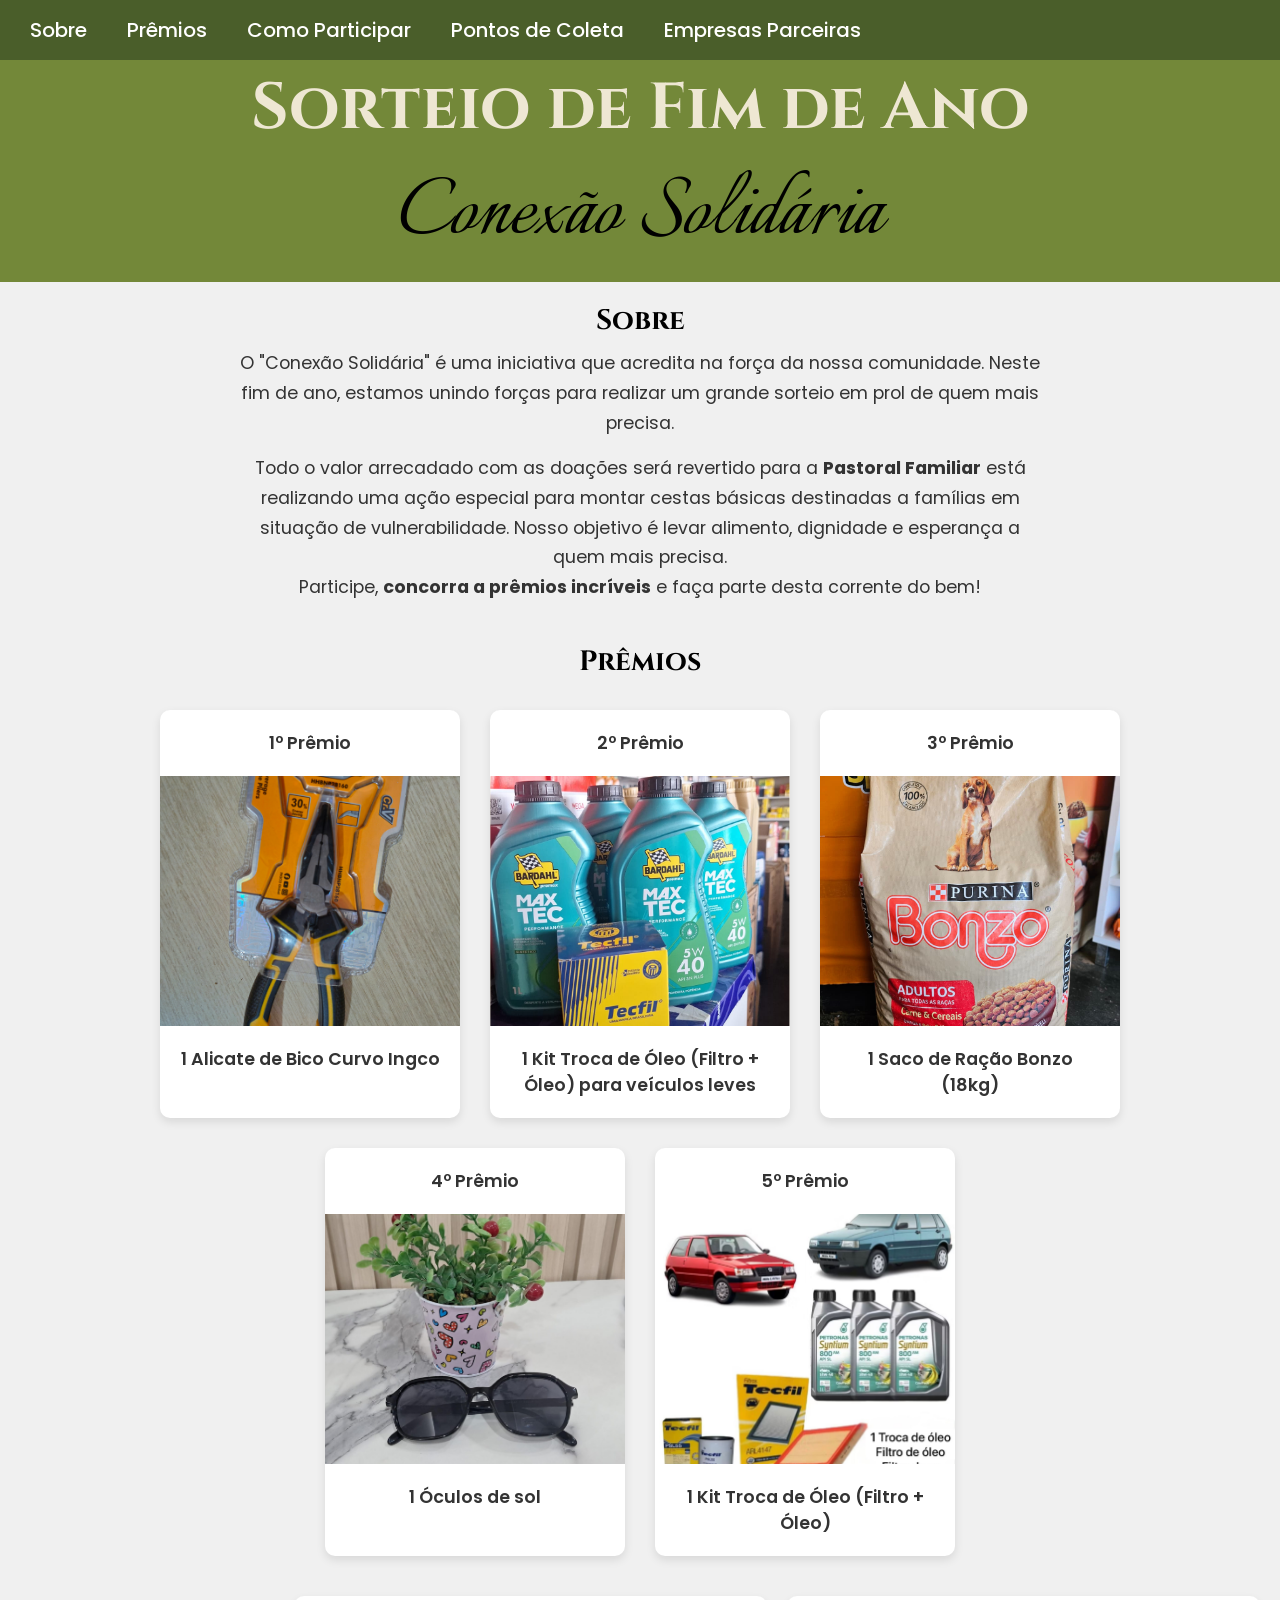
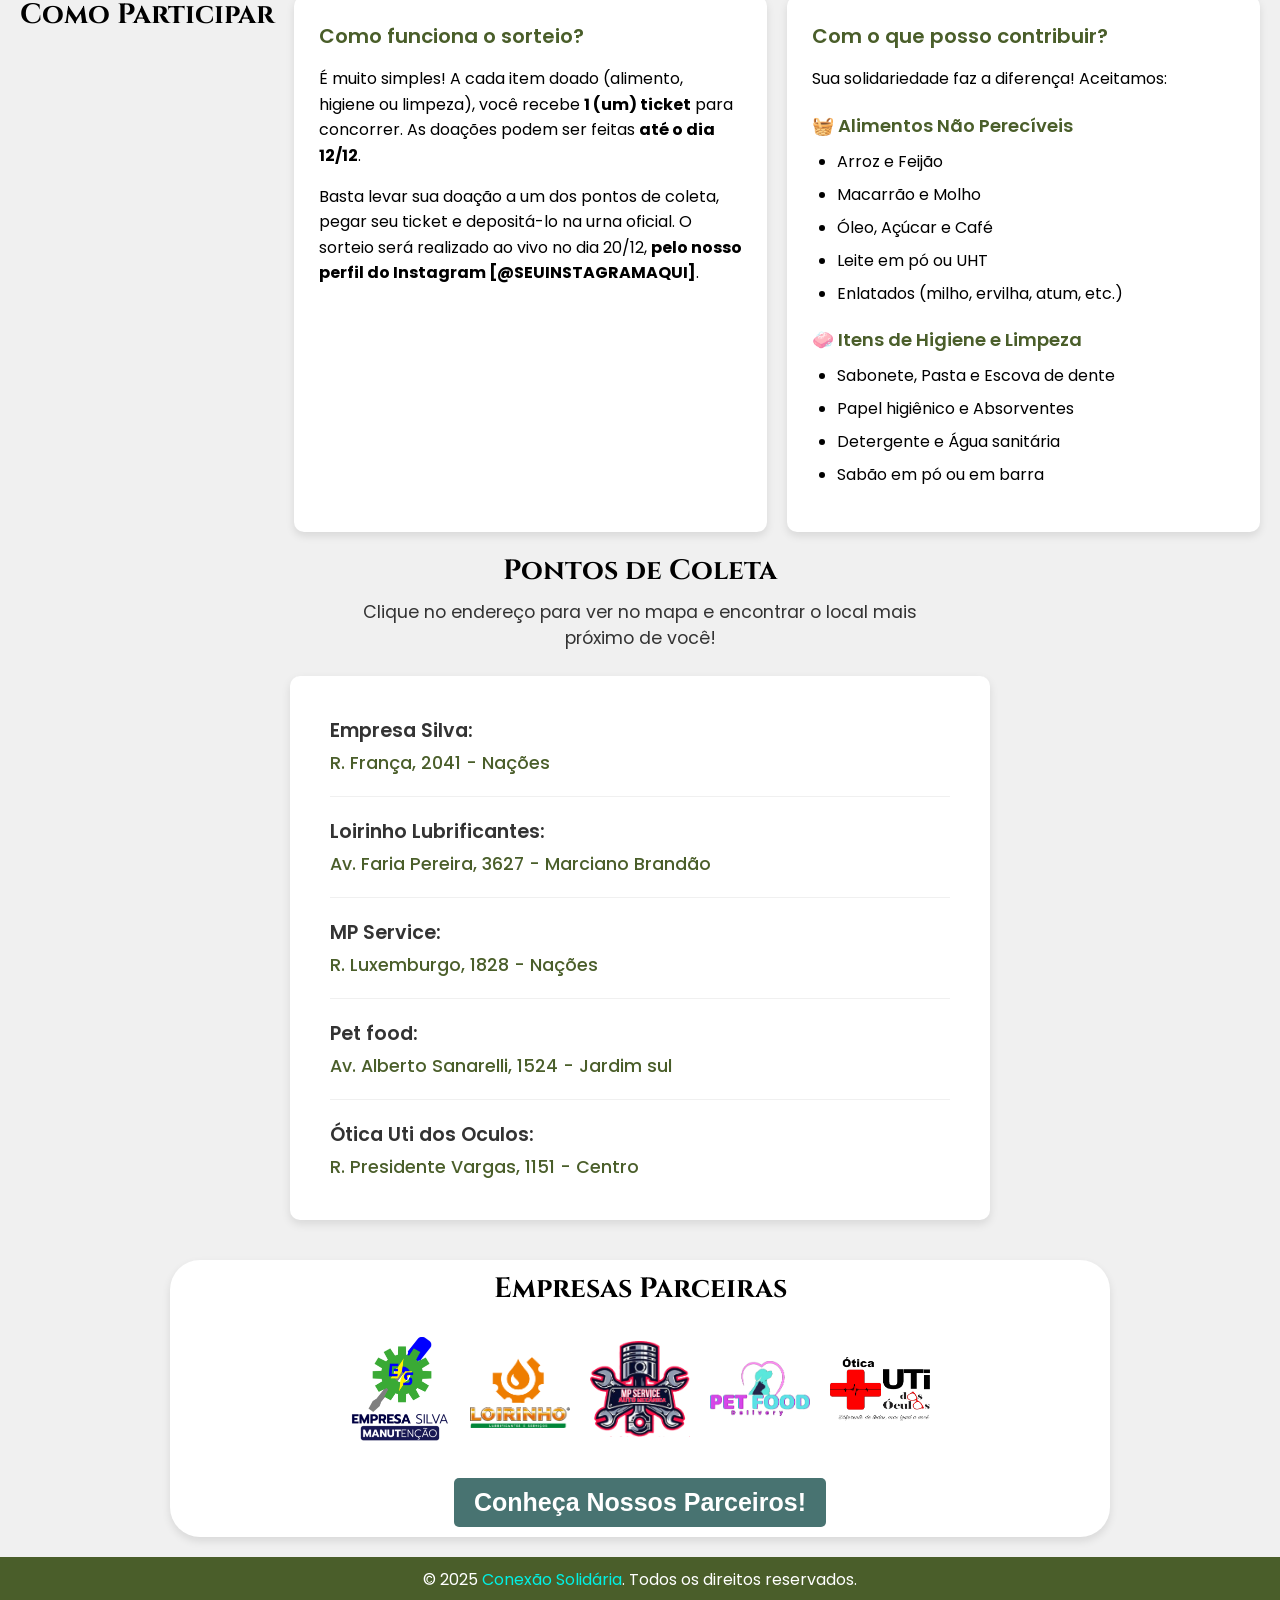
==== index.html @ 74a0b7f2 "Add files via upload" ====
<!DOCTYPE html>
<html lang="pt-br">

<head>
    <meta charset="UTF-8">
    <meta name="viewport" content="width=device-width, initial-scale=1.0">
    <meta name="author" content="Enio Antonio S. Junior">

    <meta name="description" content="Participe do Sorteio de Fim de Ano Conexão Solidária! Doe e concorra a prêmios.">

    <meta property="og:type" content="website">
    <meta property="og:url" content="https://conexao-solidaria-ptc.netlify.app/">
    <meta property="og:title" content="Sorteio de Fim de Ano - Conexão Solidária">
    <meta property="og:description"
        content="Participe da nossa ação solidária! Doe alimentos, concorra a prêmios incríveis e ajude quem mais precisa.">
    <meta property="og:image" content="https://conexao-solidaria-ptc.netlify.app/src/img/preview-social.png">

    <meta property="twitter:card" content="summary_large_image">
    <meta property="twitter:url" content="https://conexao-solidaria-ptc.netlify.app/">
    <meta property="twitter:title" content="Sorteio de Fim de Ano - Conexão Solidária">
    <meta property="twitter:description"
        content="Participe da nossa ação solidária! Doe alimentos, concorra a prêmios incríveis e ajude quem mais precisa.">
    <meta property="twitter:image" content="https://conexao-solidaria-ptc.netlify.app/src/img/preview-social.png">

    <link rel="icon" href="src/img/64x64.png" type="image/png">
    <link rel="stylesheet" href="src/css/reset.css">
    <link rel="stylesheet" href="src/css/style.css">
    <title>Conexão Solidária</title>
</head>

<body id="topo">
    <nav>
        <button class="hamburger" id="hamburger-button" aria-label="Menu">
            <span class="hamburger-line"></span>
            <span class="hamburger-line"></span>
            <span class="hamburger-line"></span>
        </button>

        <div class="nav-links" id="nav-links">
            <a href="#sobre">Sobre</a>
            <a href="#premios">Prêmios</a>
            <a href="#como-participar">Como Participar</a>
            <a href="#pontos-de-coleta">Pontos de Coleta</a>
            <a href="parceiros.html">Empresas Parceiras</a>
        </div>
    </nav>
    <header>
        <h1>Sorteio de Fim de Ano</h1>
        <h2>Conexão Solidária</h2>
    </header>

    <main>
        <section id="sobre">
            <h3>Sobre</h3>
            <p>
                O "Conexão Solidária" é uma iniciativa que acredita na força da nossa comunidade.
                Neste fim de ano, estamos unindo forças para realizar um grande sorteio em prol
                de quem mais precisa.
            </p>
            <p>
                Todo o valor arrecadado com as doações será revertido para
                a <strong>Pastoral Familiar</strong> está realizando uma ação especial para montar cestas básicas
                destinadas a famílias em situação de vulnerabilidade.
                Nosso objetivo é levar alimento, dignidade e esperança a quem mais precisa. <br>
                Participe, <b>concorra a prêmios incríveis</b> e faça parte desta corrente do bem!
            </p>
        </section>

        <section id="premios">
            <h3>Prêmios</h3>
            <div class="premios-container">
                <figure>
                    <figcaption>1º Prêmio</figcaption>
                    <img src="src/img/Alicate.jpg" alt="Alicate de bico meia cana">
                    <figcaption>1 Alicate de Bico Curvo Ingco <br> ㅤ</figcaption>
                </figure>
                <figure>
                    <figcaption>2º Prêmio</figcaption>
                    <img src="src/img/OleoEFiltro.png" alt="Óleo e filtro de óleo">
                    <figcaption>1 Kit Troca de Óleo (Filtro + Óleo) para veículos leves</figcaption>
                </figure>
                <figure>
                    <figcaption>3º Prêmio</figcaption>
                    <img src="src/img/SacoDeRacao.png" alt="Saco de ração 18kg para cães adultos">
                    <figcaption>1 Saco de Ração Bonzo (18kg)</figcaption>
                </figure>
                <figure>
                    <figcaption>4º Prêmio</figcaption>
                    <img src="src/img/Oculos.png" alt="Oculos de sol">
                    <figcaption>1 Óculos de sol <br> ㅤ</figcaption>
                </figure>
                <figure>
                    <figcaption>5º Prêmio</figcaption>
                    <img src="src/img/OleoEFIltroDeOleo.png" alt="Oculos de sol">
                    <figcaption>1 Kit Troca de Óleo (Filtro + Óleo)</figcaption>
                </figure>
            </div>
        </section>

        <section id="como-participar" aria-labelledby="titulo-como-participar">
            <h3 id="titulo-como-participar">Como Participar</h3>
            <article aria-labelledby="como-funciona-titulo">
                <h4 id="como-funciona-titulo">Como funciona o sorteio?</h4>
                <p>É muito simples! A cada item doado (alimento, higiene ou limpeza),
                    você recebe <strong>1 (um) ticket</strong> para concorrer. As doações podem ser feitas <strong>até o
                        dia 12/12</strong>.</p>
                <p>Basta levar sua doação a um dos pontos de coleta, pegar seu ticket
                    e depositá-lo na urna oficial. O sorteio será realizado ao vivo no dia 20/12,
                    <strong>pelo nosso perfil do Instagram [@SEUINSTAGRAMAQUI]</strong>.
                </p>
            </article>
            <article aria-labelledby="o-que-doar-titulo">
                <h4 id="o-que-doar-titulo">Com o que posso contribuir?</h4>
                <p>Sua solidariedade faz a diferença! Aceitamos:</p>
                <h5 id="alimentos-titulo">🧺 Alimentos Não Perecíveis</h5>
                <ul>
                    <li>Arroz e Feijão</li>
                    <li>Macarrão e Molho</li>
                    <li>Óleo, Açúcar e Café</li>
                    <li>Leite em pó ou UHT</li>
                    <li>Enlatados (milho, ervilha, atum, etc.)</li>
                </ul>
                <h5 id="higiene-titulo">🧼 Itens de Higiene e Limpeza</h5>
                <ul>
                    <li>Sabonete, Pasta e Escova de dente</li>
                    <li>Papel higiênico e Absorventes</li>
                    <li>Detergente e Água sanitária</li>
                    <li>Sabão em pó ou em barra</li>
                </ul>
            </article>
        </section>

        <section id="pontos-de-coleta">
            <h3>Pontos de Coleta</h3>
            <p class="coleta-subtitulo">Clique no endereço para ver no mapa e encontrar o local mais próximo de você!
            </p>
            <div class="coleta-container">
                <ul>
                    <li>
                        <strong>Empresa Silva:</strong>
                        <a href="https://www.google.com/maps/search/?api=1&query=R.+Fran%C3%A7a,+2041+-+Na%C3%A7%C3%B5es"
                            target="_blank" rel="noopener noreferrer">
                            R. França, 2041 - Nações
                        </a>
                    </li>
                    <li>
                        <strong>Loirinho Lubrificantes:</strong>
                        <a href="https://www.google.com/maps/search/?api=1&query=Av.+Faria+Pereira,+3627+-+Marciano+Brand%C3%A3o"
                            target="_blank" rel="noopener noreferrer">
                            Av. Faria Pereira, 3627 - Marciano Brandão
                        </a>
                    </li>
                    <li>
                        <strong>MP Service:</strong>
                        <a href="https://www.google.com/maps/search/?api=1&query=R.+Luxemburgo,+1828+-+Na%C3%A7%C3%B5es"
                            target="_blank" rel="noopener noreferrer">
                            R. Luxemburgo, 1828 - Nações
                        </a>
                    </li>
                    <li>
                        <strong>Pet food:</strong>
                        <a href="https://maps.app.goo.gl/vPN9GJgcoY459Lsw5" target="_blank" rel="noopener noreferrer">
                            Av. Alberto Sanarelli, 1524 - Jardim sul
                        </a>
                    </li>
                    <li>
                        <strong>Ótica Uti dos Oculos:</strong>
                        <a href="https://www.google.com/maps/search/?api=1&query=R.+Presidente+Vargas,+1151+-+Centro"
                            target="_blank" rel="noopener noreferrer">
                            R. Presidente Vargas, 1151 - Centro
                        </a>
                    </li>
                </ul>
            </div>
        </section>

        <section id="empresas-parceiras">
            <h3>Empresas Parceiras</h3>
            <div class="logo-container">
                <a href="https://www.instagram.com/empresasilvamanutencao?igsh=MXJiZjM1cW82eDZsZg=="
                    target="_blank"><img src="src/img/logos/EmpresaSilva@300x.png"
                        alt="Logo da Empresa Silva Manutenção"></a>
                <img src="src/img/logos/Loirinho@300x.png" alt="Logo da Loirinho Lubrificantes e Serviços">
                <a href="https://www.instagram.com/mp.automecanica_?igsh=YnUxN2Uwbm5pYXpt" target="_blank"><img
                        src="src/img/logos/MpService.png" alt="Logo da MP Service Auto Mecânica"></a>
                <a href="https://www.instagram.com/petf.ooddelivery?igsh=MTQxbnA5NXpmcWZzNg==" target="_blank"><img
                        src="src/img/logos/PetFoodDelivery.png" alt="Logo da Pet Food Delivery"></a>
                <a href="https://www.instagram.com/utidosoculos_ptc?utm_source=qr&igsh=a2kxdjM2YWQzOGx4"
                    target="_blank"><img src="src/img/logos/UtiDosOculos.png" alt="Logo da Ótica UTI dos Óculos"></a>
            </div>
            <button><a href="parceiros.html">Conheça Nossos Parceiros!</a></button>
        </section>
    </main>

    <footer>
        <p>© 2025 <a href="parceiros.html">Conexão Solidária</a>. Todos os direitos reservados.</p>
    </footer>

    <a href="#topo" id="btnVoltarAoTopo">↑</a>
    <script>
        const btnVoltarAoTopo = document.getElementById("btnVoltarAoTopo");
        window.addEventListener("scroll", function () {
            let scrollPos = window.scrollY || document.documentElement.scrollTop;
            if (scrollPos > 200) {
                btnVoltarAoTopo.classList.add("mostrar");
            } else {
                btnVoltarAoTopo.classList.remove("mostrar");
            }
        });
    </script>

    <script>
        const hamburgerButton = document.getElementById('hamburger-button');
        const navLinks = document.getElementById('nav-links');
        hamburgerButton.addEventListener('click', function () {
            navLinks.classList.toggle('active');
        });
    </script>
</body>

</html>
---- src/css/style.css ----
@import url('https://fonts.googleapis.com/css2?family=Cinzel:wght@400..900&family=Italianno&family=Poppins:ital,wght@0,100;0,200;0,300;0,400;0,500;0,600;0,700;0,800;0,900;1,100;1,200;1,300;1,400;1,500;1,600;1,700;1,800;1,900&display=swap');

/* Adiciona rolagem suave ao clicar nos links da NAV */
html {
    scroll-behavior: smooth;
}

body {
    background: #738839;
    font-family: "Poppins", sans-serif;
    /* Evita que o conteúdo "cole" nas laterais em telas muito grandes */
    max-width: 2000px;
    margin: 0 auto;
}

/* ======================================= */
/* Estilos do NOVO Menu de Navegação (NAV) */
/* ======================================= */
nav {
    background: #4A5E2A;
    padding: 15px 30px;
    /* Mais padding */
    display: flex;
    /* Essencial para alinhar */
    justify-content: space-between;
    /* Links para a direita (em desktop) */
    align-items: center;
    position: relative;
    /* Para o menu flutuar abaixo */
}

/* Container dos links */
.nav-links {
    display: flex;
    /* Links lado a lado no desktop */
    gap: 40px;
    /* Espaço entre os links */
}

.nav-links a {
    color: white;
    text-decoration: none;
    font-size: 20px;
    font-weight: 500;
    transition: color 0.2s;
}

.nav-links a:hover {
    color: #EEE7D3;
    /* Cor mais clara no hover */
    text-decoration: underline;
}

/* Botão Hamburger (ESCONDIDO no desktop) */
.hamburger {
    display: none;
    /* Escondido por padrão */
    background: none;
    border: none;
    cursor: pointer;
    padding: 5px;
    display: none;
    /* Escondido no desktop */
    flex-direction: column;
    gap: 5px;
    /* Espaço entre as linhas */
}

.hamburger-line {
    display: block;
    width: 25px;
    height: 3px;
    background-color: white;
    border-radius: 2px;
}

/* FIM DOS ESTILOS DA NAV */


header {
    background: #738839;
    /* Mesmo fundo do body */
    color: white;
    padding: 5px 0;
    /* Adiciona espaço interno (vertical) */
    text-align: center;
    font-size: 24px;
    font-weight: 600;
}

header h1 {
    margin: 0;
    font-family: "Cinzel", serif;
    font-weight: 700;
    font-size: 65px;
    color: #EEE7D3;
    /* Cor do texto do h1 */
}

header h2 {
    margin: 0;
    color: black;
    font-family: "Italianno", cursive;
    font-weight: 400;
    font-size: 100px;
}

main {
    background: #F0F0F0;
    padding: 20px;
    min-height: 400px;
}

main section h3 {
    font-family: "Cinzel", serif;
    font-weight: 700;
    font-size: 28px;
    margin-bottom: 10px;
    text-align: center;
    /* Centraliza todos os títulos de seção */
}


/* ======================================= */
/* Estilos da Seção "Sobre"                */
/* ======================================= */

section#sobre {
    /* Centraliza o texto e o título da seção */
    text-align: center;

    /* Limita a largura do texto para melhor leitura em telas grandes */
    max-width: 800px;

    /* Centraliza o bloco de texto na página */
    margin: 0 auto 40px auto;
    /* (topo, auto, inferior, auto) */
}

section#sobre p {
    font-size: 1.1rem;
    /* Tamanho de fonte um pouco maior para destaque */
    line-height: 1.7;
    /* Espaçamento entre linhas (melhora leitura) */
    color: #333;
    /* Cor de texto mais suave que o preto puro */
    margin-bottom: 15px;
    /* Espaço entre os parágrafos */
}

/* ======================================= */
/* Estilos da Seção "Prêmios"              */
/* ======================================= */

section#premios {
    /* Centraliza o título "Prêmios" */
    text-align: center;
    margin-bottom: 40px;
    /* Espaço abaixo da seção inteira */
}

/* O container que agrupa os cards de prêmios */
.premios-container {
    display: flex;
    /* ATIVA O FLEXBOX! */
    justify-content: center;
    /* Centraliza os cards na página */
    flex-wrap: wrap;
    /* Permite que os cards quebrem a linha em telas menores */
    gap: 30px;
    /* Espaço entre os cards */
    padding-top: 20px;
    /* Espaço entre o título "Prêmios" e os cards */
}

/* O "Card" de cada prêmio (a tag <figure>) */
.premios-container figure {
    background-color: #FFFFFF;
    /* Fundo branco para o card */
    border-radius: 10px;
    /* Cantos arredondados */
    box-shadow: 0 4px 10px rgba(0, 0, 0, 0.1);
    /* Sombra suave */
    max-width: 300px;
    /* Largura máxima de cada card */
    flex-basis: 300px;
    /* Largura base de cada card */
    flex-grow: 1;
    /* Permite que o card cresça se houver espaço */
    overflow: hidden;
    /* Garante que a imagem não "vaze" dos cantos arredondados */
    display: flex;
    /* Flexbox interno para alinhar a legenda */
    flex-direction: column;
    /* Organiza o card (imagem em cima, legenda embaixo) */
}

/* A imagem dentro do card de prêmio */
.premios-container figure img {
    width: 100%;
    /* Imagem ocupa 100% da largura do card */
    height: 250px;
    /* ALTURA FIXA - Isso é o segredo para cards uniformes! */
    object-fit: cover;
    /* Faz a imagem cobrir o espaço sem distorcer (ela pode ser cortada) */
}

/* A legenda da imagem (<figcaption>) */
.premios-container figure figcaption {
    padding: 20px;
    font-size: 1.1rem;
    font-weight: 600;
    /* Texto em negrito */
    color: #333;
    text-align: center;

    /* Garante que a legenda fique na parte de baixo */
    margin-top: auto;
}


/* ======================================= */
/* BÔNUS: Estilo para o H5 que criamos     */
/* ======================================= */

section#como-participar article h5 {
    font-family: "Poppins", sans-serif;
    font-weight: 600;
    font-size: 18px;
    /* Um pouco menor que o h4 */
    color: #4A5E2A;
    /* Cor verde escura do seu tema */
    margin-top: 20px;
    /* Espaço acima (para separar da lista anterior) */
    margin-bottom: 10px;
}

/* ======================================= */
/* Estilos da Seção "Como Participar"      */
/* ======================================= */

section#como-participar {
    display: flex;
    flex-wrap: wrap;
    justify-content: center;
    gap: 20px;
    text-align: center;
    margin-bottom: 20px;
}

/* Estilo de "Card" para os dois <article> */
section#como-participar article {
    background-color: #FFFFFF;
    border-radius: 10px;
    padding: 25px;
    box-shadow: 0 4px 8px rgba(0, 0, 0, 0.1);
    text-align: left;
    flex-basis: 400px;
    flex-grow: 1;
    max-width: 500px;
}

/* Títulos dentro dos cards (h4) */
section#como-participar article h4 {
    font-family: "Poppins", sans-serif;
    font-weight: 600;
    font-size: 20px;
    color: #4A5E2A;
    margin-bottom: 15px;
}

/* Parágrafos dentro dos cards */
section#como-participar article p {
    font-size: 16px;
    line-height: 1.6;
    margin-bottom: 15px;
}

/* Listas de doação (ul) */
section#como-participar article ul {
    list-style-type: disc;
    margin-left: 25px;
    margin-bottom: 20px;
}

section#como-participar article ul li {
    margin-bottom: 8px;
}

/* ======================================= */
/* Estilos da Seção "Pontos de Coleta"     */
/* ======================================= */

section#pontos-de-coleta {
    text-align: center;
    margin-bottom: 40px;
}

p.coleta-subtitulo {
    font-size: 1.1rem;
    color: #333;
    margin-bottom: 25px;
    max-width: 600px;
    margin-left: auto;
    margin-right: auto;
}

.coleta-container {
    background-color: #FFFFFF;
    border-radius: 10px;
    box-shadow: 0 4px 10px rgba(0, 0, 0, 0.1);
    max-width: 700px;
    margin: 0 auto;
    padding: 20px 40px;
    text-align: left;
}

.coleta-container ul {
    list-style: none;
}

.coleta-container li {
    font-size: 1.1rem;
    padding: 20px 0;
    border-bottom: 1px solid #f0f0f0;
}

.coleta-container li:last-child {
    border-bottom: none;
}

.coleta-container li strong {
    display: block;
    font-weight: 600;
    font-size: 1.2rem;
    color: #333;
    margin-bottom: 5px;
}

.coleta-container li a {
    color: #4A5E2A;
    text-decoration: none;
    font-weight: 500;
    transition: color 0.2s;
}

.coleta-container li a:hover {
    color: #365a5f;
    text-decoration: underline;
}

/* ======================================= */
/* Estilos da Seção "Empresas Parceiras"   */
/* ======================================= */

/* Sua alteração de fundo branco e sombra foi mantida! */
section#empresas-parceiras {
    background: #ffffff;
    border-radius: 30px;
    padding: 10px 10px 10px 10px;
    text-align: center;
    margin: 20px 150px 0px 150px;
    box-shadow: 0 4px 8px rgba(0, 0, 0, 0.1);
}

section#empresas-parceiras img {
    width: 100px;
    height: auto;
}

section#empresas-parceiras button {
    background-color: #487371;
    color: white;
    border: none;
    padding: 10px 20px;
    border-radius: 5px;
    cursor: pointer;
    font-size: 16px;
    margin-top: 10px;
    transition: background-color 0.2s;
    /* Adiciona transição suave */
}

section#empresas-parceiras button a {
    color: white;
    text-decoration: none;
    font-weight: 700;
    font-size: 25px;
}

section#empresas-parceiras button:hover {
    background-color: #365a5f;
}

.logo-container {
    display: flex;
    flex-wrap: wrap;
    justify-content: center;
    align-items: center;
    gap: 20px;
    padding: 20px 0;
}

/* ======================================= */
/* Estilos do Rodapé                       */
/* ======================================= */

footer {
    background: #4A5E2A;
    color: white;
    text-align: center;
    padding: 10px 0;
    font-size: 16px;
}

footer p {
    margin: 0;
}

footer a {
    color: #00f1e5;
    text-decoration: none;
}

/* ======================================= */
/* Estilos da Página "Parceiros"           */
/* ======================================= */

main.partner-page-main {
    max-width: 900px;
    margin: 0 auto;
    text-align: center;
}

p.partner-subtitulo {
    font-size: 1.1rem;
    color: #333;
    margin-bottom: 25px;
}

.back-link {
    display: inline-block;
    font-size: 1rem;
    color: #4A5E2A;
    font-weight: 600;
    text-decoration: none;
    margin-bottom: 30px;
    transition: all 0.2s;
}

.back-link:hover {
    text-decoration: underline;
    transform: translateX(-5px);
}

.partner-cards-container {
    display: flex;
    flex-direction: column;
    gap: 30px;
}

.partner-card {
    background-color: #FFFFFF;
    border-radius: 10px;
    box-shadow: 0 4px 10px rgba(0, 0, 0, 0.1);
    display: flex;
    flex-direction: column;
    overflow: hidden;
    text-align: left;
}

.partner-card img {
    width: 100%;
    max-width: 300px;
    height: auto;
    object-fit: contain;
    align-self: center;
    padding: 20px;
    background-color: #f9f9f9;
}

.partner-card-info {
    padding: 25px;
    display: flex;
    flex-direction: column;
    height: 100%;
}

.partner-card-info h4 {
    font-family: "Poppins", sans-serif;
    font-weight: 600;
    font-size: 1.5rem;
    color: #4A5E2A;
    margin-bottom: 10px;
}

.partner-card-info p {
    font-size: 1rem;
    line-height: 1.6;
    color: #333;
    flex-grow: 1;
    margin-bottom: 20px;
}

.partner-card-info ul {
    list-style-type: disc;
    margin-left: 25px;
    margin-bottom: 20px;
}

.partner-link {
    display: inline-block;
    background-color: #487371;
    color: white;
    padding: 10px 15px;
    border-radius: 5px;
    text-decoration: none;
    font-weight: 600;
    text-align: center;
    transition: background-color 0.2s;
    margin-top: auto;
    max-width: 200px;
}

.partner-link:hover {
    background-color: #365a5f;
    color: white;
}

/* ================================================ */
/* MEDIA QUERY PARA RESPONSIVIDADE (PÁGINA PARCEIROS) */
/* ================================================ */

@media (min-width: 768px) {
    .partner-card {
        flex-direction: row;
    }

    .partner-card img {
        width: 250px;
        max-width: 250px;
        height: auto;
        border-right: 1px solid #f0f0f0;
        padding: 25px;
    }

    .partner-card-info {
        padding: 30px;
    }
}


/* ================================================ */
/* MEDIA QUERY PARA RESPONSIVIDADE (SITE INTEIRO)   */
/* ================================================ */

@media (max-width: 768px) {

    /* ======================================= */
    /* RESPONSIVIDADE DO NOVO MENU HAMBURGER   */
    /* ======================================= */

    /* 1. O botão hamburger APARECE no mobile */
    .hamburger {
        display: flex;
        /* Mostra o botão */
        z-index: 1001;
        /* Garante que fique na frente */
    }

    /* Posição correta dos links do desktop (centralizado) */
    nav {
        justify-content: center;
    }

    /* 2. O container de links é ESCONDIDO no mobile */
    .nav-links {
        display: none;
        /* Escondido por padrão */

        /* Configuração do menu "flutuante" */
        position: absolute;
        top: 100%;
        /* Começa logo abaixo da nav */
        left: 0;
        right: 0;

        background-color: #4A5E2A;
        /* Mesma cor de fundo */
        width: 100%;
        padding: 20px;
        box-shadow: 0 4px 8px rgba(0, 0, 0, 0.2);
    }

    /* 3. A classe 'active' que o JS vai adicionar */
    .nav-links.active {
        display: block;
        /* MOSTRA o menu */
    }

    /* 4. Links dentro do menu mobile (empilhados) */
    .nav-links a {
        display: block;
        /* Links um abaixo do outro */
        padding: 15px;
        text-align: center;
        border-bottom: 1px solid rgba(255, 255, 255, 0.1);
    }

    .nav-links a:last-child {
        border-bottom: none;
    }

    /* FIM DO CSS DO MENU HAMBURGER */


    /* 2. Ajusta os Títulos do Cabeçalho */
    header h1 {
        font-size: 40px;
        /* Reduz de 65px */
    }

    header h2 {
        font-size: 60px;
        /* Reduz de 100px */
    }

    /* 3. Ajusta o Padding Principal e Fontes */
    main {
        padding: 15px;
        /* Reduz o padding lateral de 20px */
    }

    main section h3 {
        font-size: 24px;
        /* Reduz o título das seções */
    }

    /* 4. Remove a margem lateral da seção de parceiros */
    section#empresas-parceiras {
        /* Remove as margens laterais fixas de 150px */
        margin: 20px 15px 0px 15px;
        padding: 15px;
    }

    section#empresas-parceiras button a {
        font-size: 18px;
        /* Diminui o botão de parceiros */
    }

    /* 5. Ajusta o card da lista de coleta */
    .coleta-container {
        padding: 15px 20px;
        /* Menos padding lateral no card */
    }

    /* 6. Ajusta os cards de "Como Participar" */
    section#como-participar article {
        /* Remove a largura base para o card se ajustar */
        flex-basis: 100%;
        padding: 20px;
    }

    /* 7. Ajusta os cards de "Prêmios" */
    .premios-container figure {
        /* Remove a largura base para o card se ajustar */
        flex-basis: 100%;
        max-width: 100%;
    }

    /* 8. Ajusta o padding da página de parceiros no mobile */
    main.partner-page-main {
        padding: 15px;
    }
}

.voltar-ao-topo {
    margin-top: 10px;
    /* Adiciona um espaço acima do link */
}

.voltar-ao-topo a {
    color: #00f1e5;
    /* Mesma cor do outro link do rodapé */
    text-decoration: none;
    font-weight: 600;
}

.voltar-ao-topo a:hover {
    text-decoration: underline;
}

/* ======================================= */
/* Estilo do Botão "Voltar ao Topo"        */
/* ======================================= */

#btnVoltarAoTopo {
    display: flex;
    /* Para centralizar a seta */
    justify-content: center;
    align-items: center;

    position: fixed;
    /* Fica fixo na tela */
    bottom: 20px;
    /* 20px de distância do rodapé */
    right: 20px;
    /* 20px de distância da direita */

    width: 50px;
    /* Tamanho do círculo */
    height: 50px;
    background-color: #4A5E2A;
    /* Cor verde do seu tema */
    color: #FFFFFF;
    /* Cor da seta (branca) */

    border-radius: 50%;
    /* Deixa o botão redondo */
    text-decoration: none;
    /* Remove o sublinhado do link */
    font-size: 24px;
    /* Tamanho da seta */
    font-weight: bold;
    box-shadow: 0 2px 5px rgba(0, 0, 0, 0.3);
    /* Sombra suave */
    z-index: 1000;
    /* Garante que ele fique acima de tudo */

    /* --- A MÁGICA COMEÇA AQUI --- */

    /* 1. Oculto por padrão */
    opacity: 0;
    visibility: hidden;

    /* 2. Animação suave de "surgir" */
    transition: opacity 0.3s, visibility 0.3s;
}

/* 3. A classe que o JavaScript vai adicionar */
#btnVoltarAoTopo.mostrar {
    opacity: 1;
    visibility: visible;
}

/* ESTA É A CHAVE '}' EXTRA QUE VOCÊ PRECISA DELETAR NO SEU ARQUIVO ORIGINAL.
   NESTE CÓDIGO ELA FOI REMOVIDA.
*/
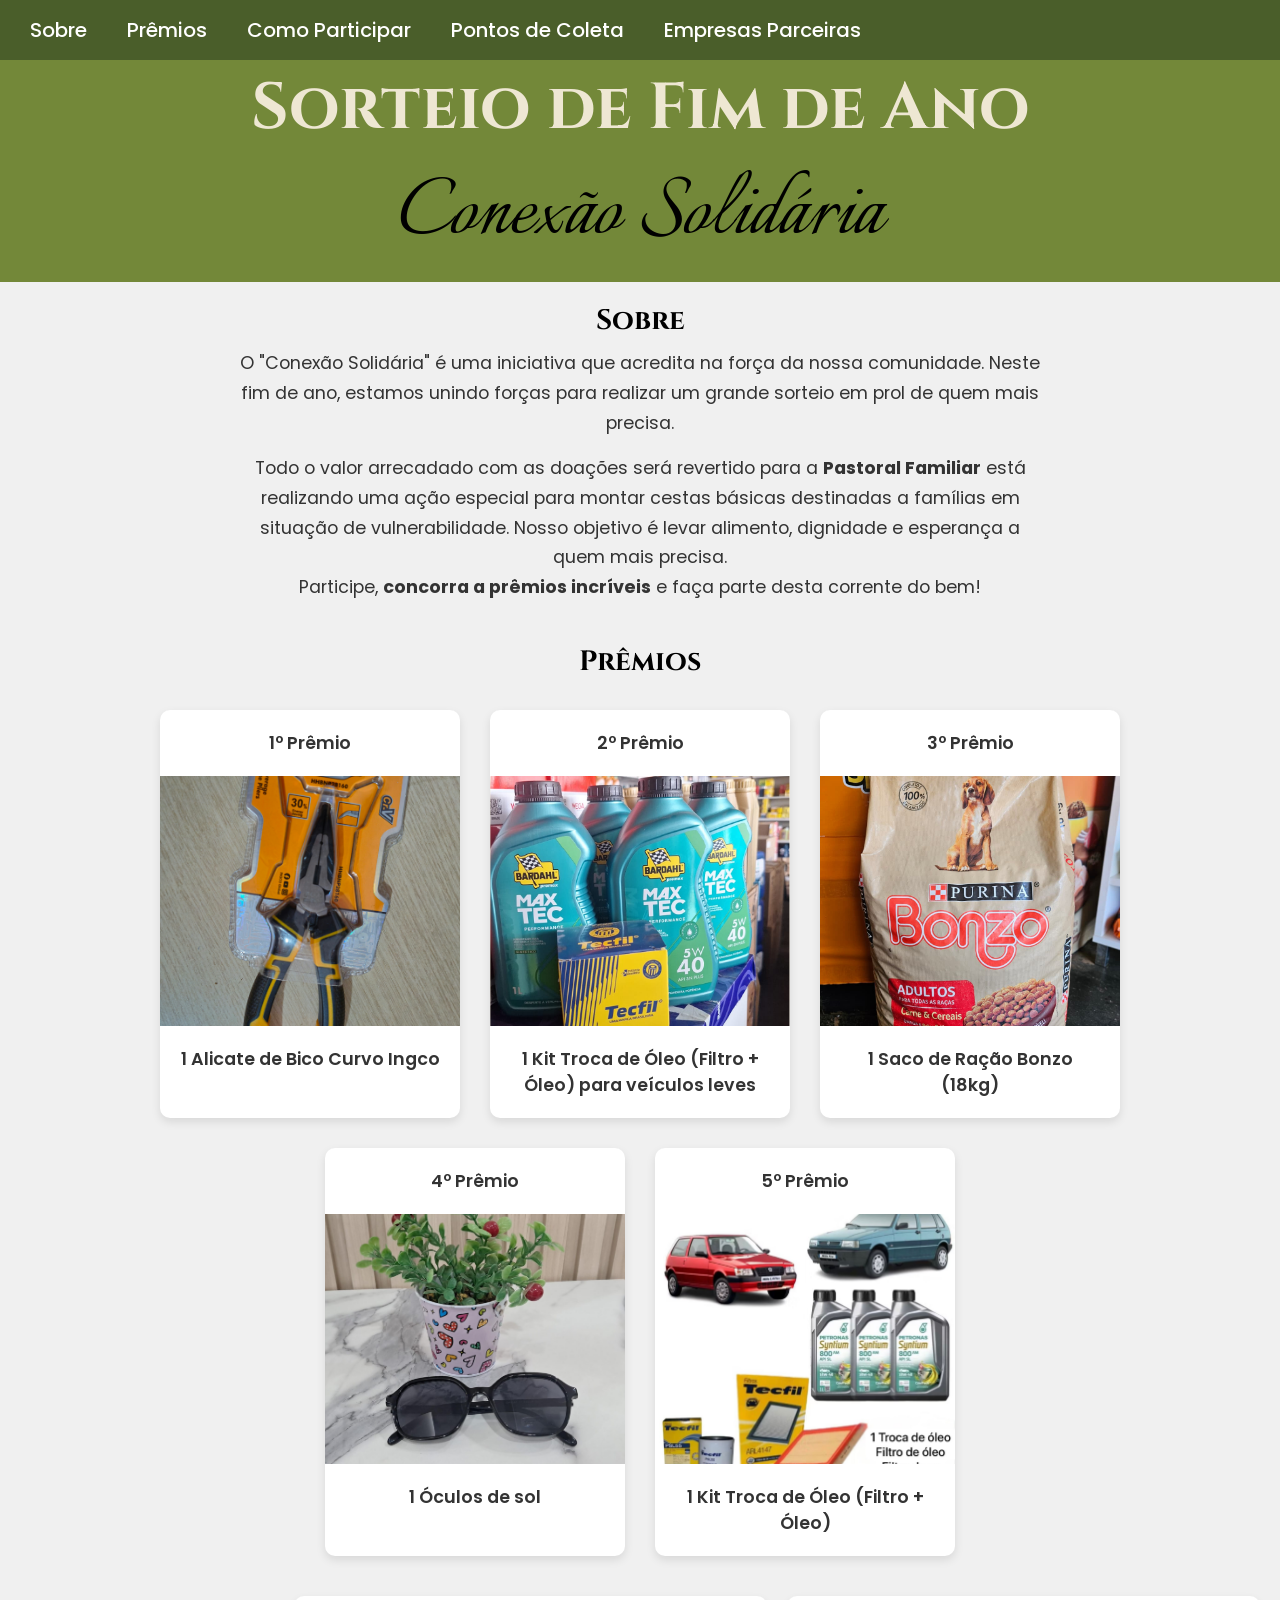
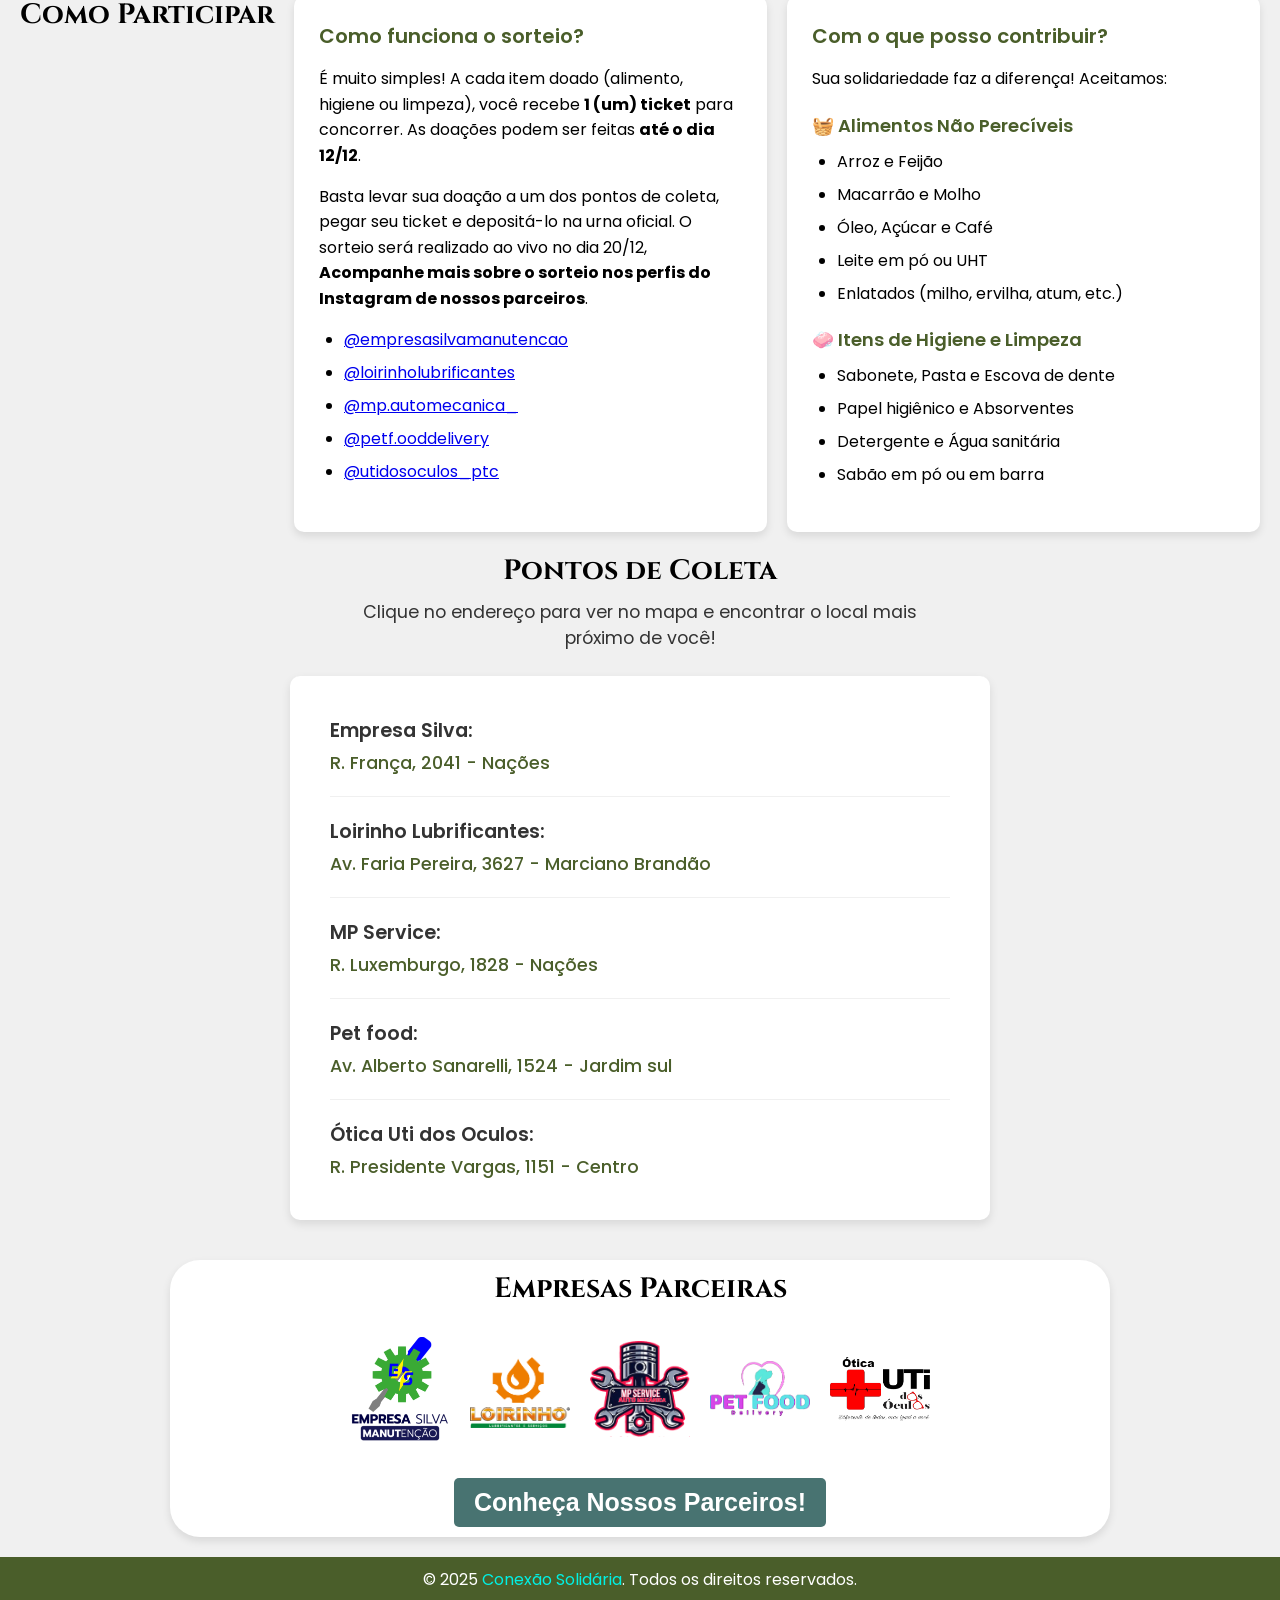
==== commit 04e66a91: "Fix HTML structure and improve formatting" ====
--- a/index.html
+++ b/index.html
@@ -106,8 +106,25 @@
                         dia 12/12</strong>.</p>
                 <p>Basta levar sua doação a um dos pontos de coleta, pegar seu ticket
                     e depositá-lo na urna oficial. O sorteio será realizado ao vivo no dia 20/12,
-                    <strong>pelo nosso perfil do Instagram [@SEUINSTAGRAMAQUI]</strong>.
+                    <strong>Acompanhe mais sobre o sorteio nos perfis do Instagram de nossos parceiros</strong>.
                 </p>
+                <ul>
+                    <li><a href="https://www.instagram.com/empresasilvamanutencao?igsh=MXJiZjM1cW82eDZsZg=="
+                            target="_blank">@empresasilvamanutencao</a></li>
+
+                    <li><a href="https://www.instagram.com/loirinholubrificantes?igsh=MTQ2d2xqcG1nM3MybQ=="
+                            target="_blank">@loirinholubrificantes</a></li>
+
+                    <li><a href="https://www.instagram.com/mp.automecanica_?igsh=YnUxN2Uwbm5pYXpt"
+                            target="_blank">@mp.automecanica_</a></li>
+
+                    <li><a href="https://www.instagram.com/petf.ooddelivery?igsh=MTQxbnA5NXpmcWZzNg=="
+                            target="_blank">@petf.ooddelivery</a></li>
+
+                    <li><a href="https://www.instagram.com/utidosoculos_ptc?utm_source=qr&igsh=a2kxdjM2YWQzOGx4"
+                            target="_blank">@utidosoculos_ptc</a></li>
+                </ul>
+
             </article>
             <article aria-labelledby="o-que-doar-titulo">
                 <h4 id="o-que-doar-titulo">Com o que posso contribuir?</h4>
@@ -218,4 +235,4 @@
     </script>
 </body>
 
-</html>+</html>
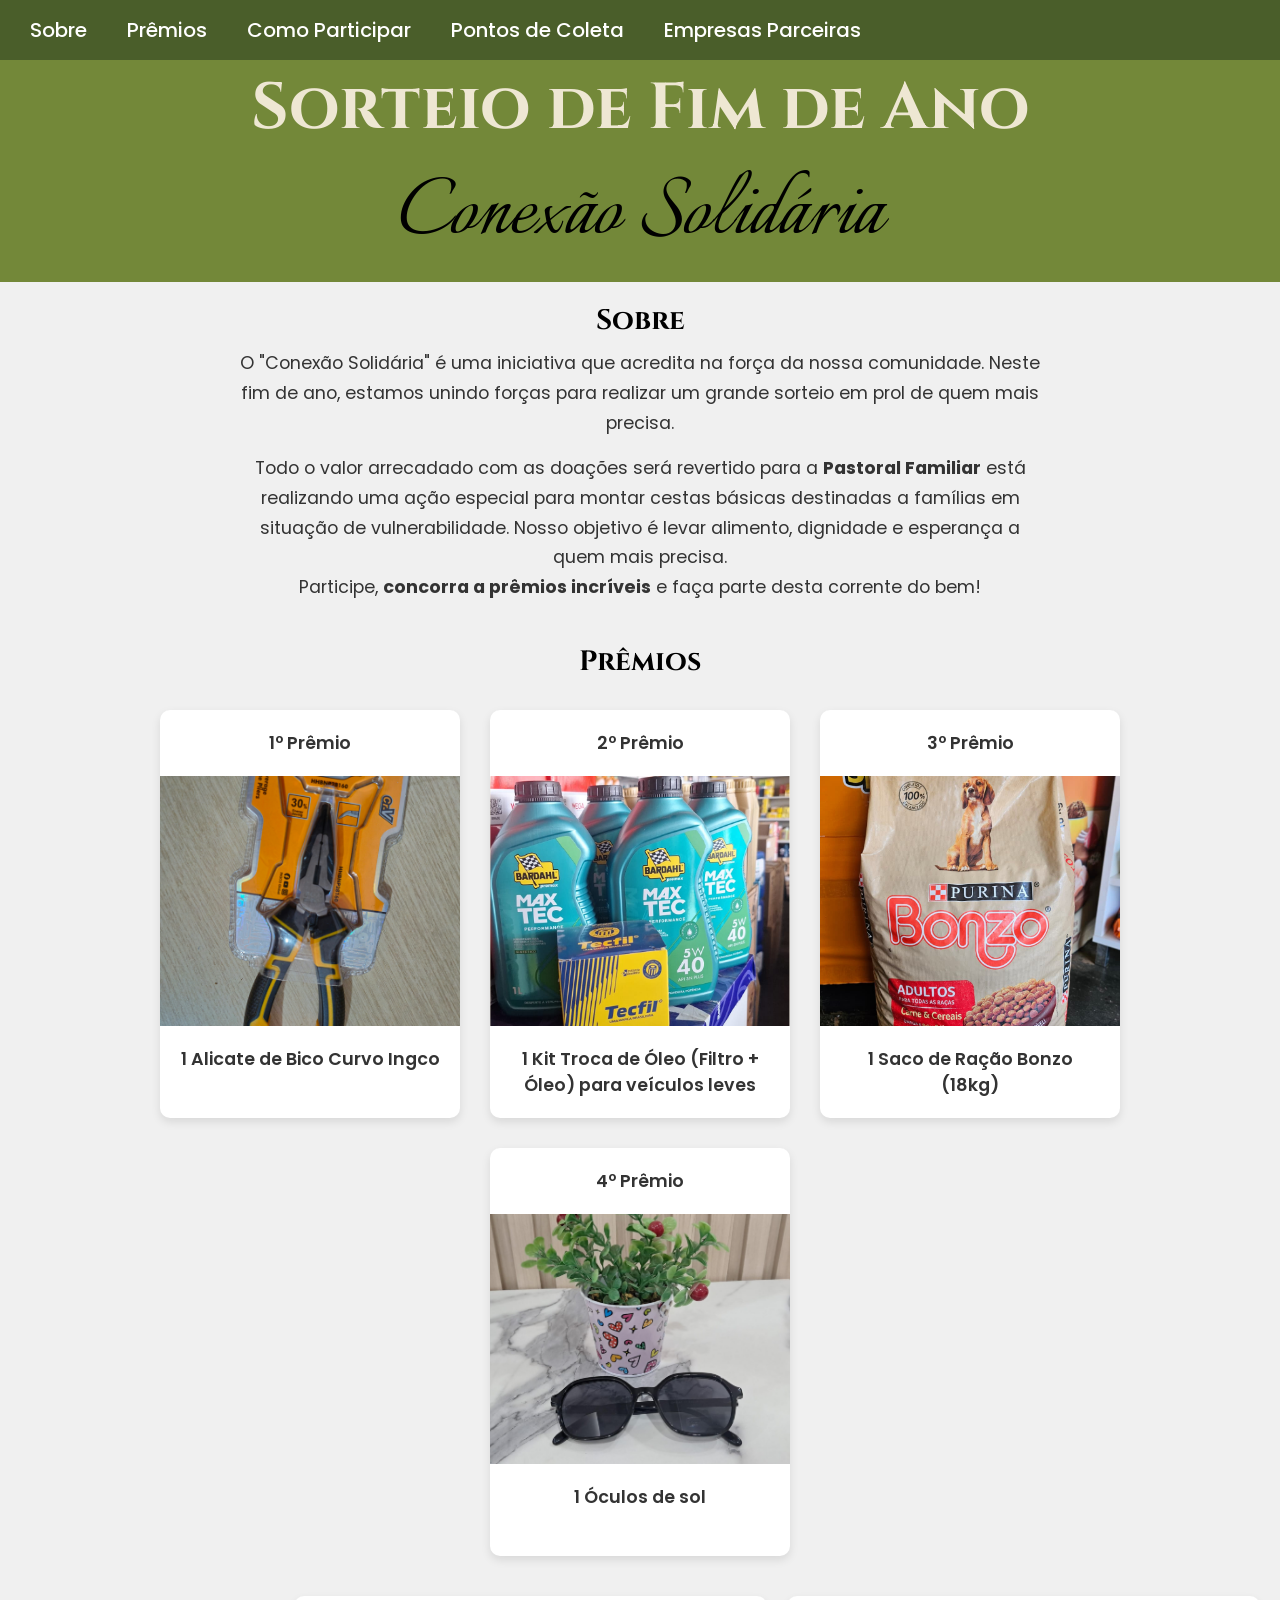
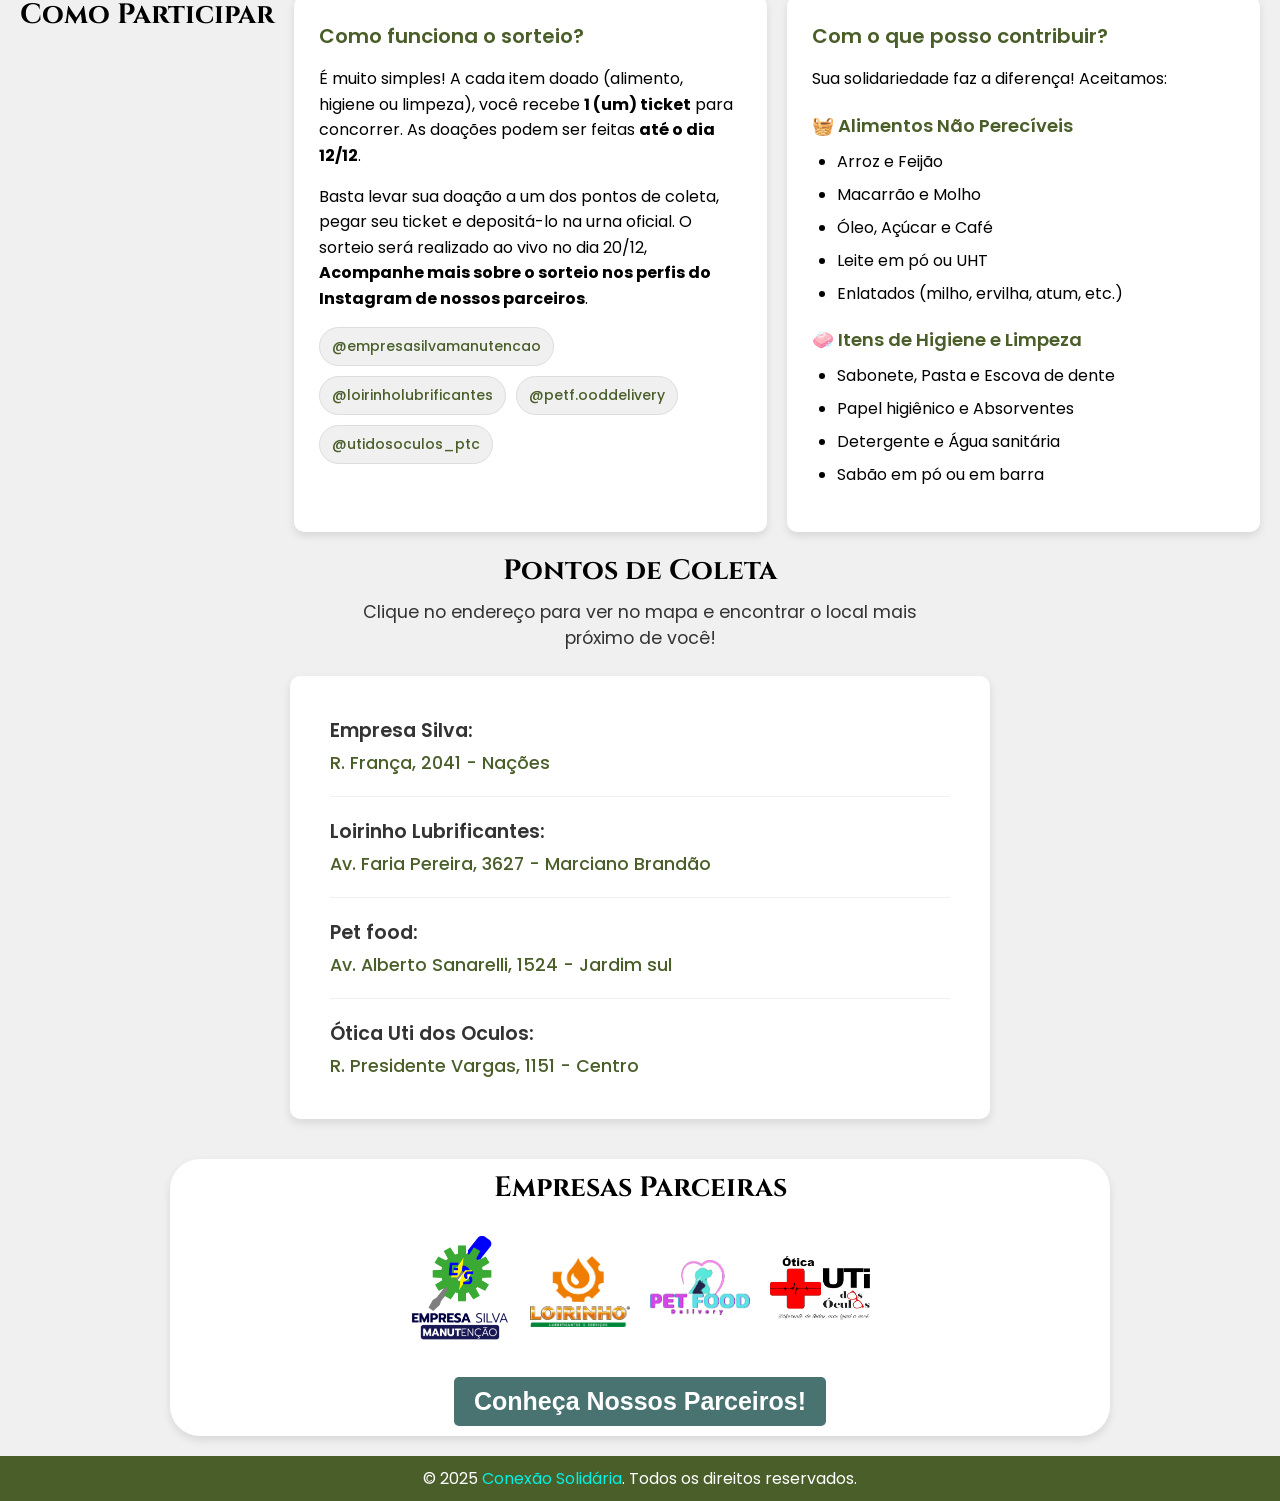
==== commit dafe9d45: "Fix HTML structure and formatting issues" ====
--- a/index.html
+++ b/index.html
@@ -89,11 +89,6 @@
                     <img src="src/img/Oculos.png" alt="Oculos de sol">
                     <figcaption>1 Óculos de sol <br> ㅤ</figcaption>
                 </figure>
-                <figure>
-                    <figcaption>5º Prêmio</figcaption>
-                    <img src="src/img/OleoEFIltroDeOleo.png" alt="Oculos de sol">
-                    <figcaption>1 Kit Troca de Óleo (Filtro + Óleo)</figcaption>
-                </figure>
             </div>
         </section>
 
@@ -115,9 +110,6 @@
                     <li><a href="https://www.instagram.com/loirinholubrificantes?igsh=MTQ2d2xqcG1nM3MybQ=="
                             target="_blank">@loirinholubrificantes</a></li>
 
-                    <li><a href="https://www.instagram.com/mp.automecanica_?igsh=YnUxN2Uwbm5pYXpt"
-                            target="_blank">@mp.automecanica_</a></li>
-
                     <li><a href="https://www.instagram.com/petf.ooddelivery?igsh=MTQxbnA5NXpmcWZzNg=="
                             target="_blank">@petf.ooddelivery</a></li>
 
@@ -165,13 +157,6 @@
                         <a href="https://www.google.com/maps/search/?api=1&query=Av.+Faria+Pereira,+3627+-+Marciano+Brand%C3%A3o"
                             target="_blank" rel="noopener noreferrer">
                             Av. Faria Pereira, 3627 - Marciano Brandão
-                        </a>
-                    </li>
-                    <li>
-                        <strong>MP Service:</strong>
-                        <a href="https://www.google.com/maps/search/?api=1&query=R.+Luxemburgo,+1828+-+Na%C3%A7%C3%B5es"
-                            target="_blank" rel="noopener noreferrer">
-                            R. Luxemburgo, 1828 - Nações
                         </a>
                     </li>
                     <li>
@@ -198,8 +183,6 @@
                     target="_blank"><img src="src/img/logos/EmpresaSilva@300x.png"
                         alt="Logo da Empresa Silva Manutenção"></a>
                 <img src="src/img/logos/Loirinho@300x.png" alt="Logo da Loirinho Lubrificantes e Serviços">
-                <a href="https://www.instagram.com/mp.automecanica_?igsh=YnUxN2Uwbm5pYXpt" target="_blank"><img
-                        src="src/img/logos/MpService.png" alt="Logo da MP Service Auto Mecânica"></a>
                 <a href="https://www.instagram.com/petf.ooddelivery?igsh=MTQxbnA5NXpmcWZzNg==" target="_blank"><img
                         src="src/img/logos/PetFoodDelivery.png" alt="Logo da Pet Food Delivery"></a>
                 <a href="https://www.instagram.com/utidosoculos_ptc?utm_source=qr&igsh=a2kxdjM2YWQzOGx4"
--- a/src/css/style.css
+++ b/src/css/style.css
@@ -288,6 +288,62 @@
 }
 
 /* ======================================= */
+/* Estilos da Lista de Instagram           */
+/* ("Como Participar")                     */
+/* ======================================= */
+
+/* 1. Seleciona APENAS a lista (ul) dentro do 
+      artigo "Como funciona" */
+section#como-participar article[aria-labelledby="como-funciona-titulo"] ul {
+    list-style-type: none;
+    /* Remove as bolinhas */
+    margin-left: 0;
+    /* Remove o recuo da lista */
+    margin-top: 15px;
+    /* Adiciona um espaço acima da lista */
+
+    /* Faz os links ficarem lado a lado */
+    display: flex;
+    flex-wrap: wrap;
+    /* Deixa quebrar a linha em telas pequenas */
+    gap: 10px;
+    /* Espaço entre os links */
+}
+
+/* 2. Zera a margem dos itens da lista (li) */
+section#como-participar article[aria-labelledby="como-funciona-titulo"] li {
+    margin-bottom: 0;
+}
+
+/* 3. Estiliza o link (a) como uma "pílula" */
+section#como-participar article[aria-labelledby="como-funciona-titulo"] a {
+    display: block;
+    padding: 8px 12px;
+    background-color: #f0f0f0;
+    /* Fundo cinza claro (já que o card é branco) */
+    border: 1px solid #ddd;
+    /* Borda sutil */
+    border-radius: 20px;
+    /* Cantos bem arredondados */
+    text-decoration: none;
+    color: #4A5E2A;
+    /* Cor verde do seu tema */
+    font-weight: 500;
+    font-size: 14px;
+    transition: all 0.2s;
+    /* Animação suave */
+}
+
+/* 4. Efeito hover (ao passar o mouse) */
+section#como-participar article[aria-labelledby="como-funciona-titulo"] a:hover {
+    background-color: #4A5E2A;
+    /* Fica verde */
+    color: #FFFFFF;
+    /* Com texto branco */
+    border-color: #4A5E2A;
+}
+
+/* ======================================= */
 /* Estilos da Seção "Pontos de Coleta"     */
 /* ======================================= */
 
@@ -745,4 +801,4 @@
 
 /* ESTA É A CHAVE '}' EXTRA QUE VOCÊ PRECISA DELETAR NO SEU ARQUIVO ORIGINAL.
    NESTE CÓDIGO ELA FOI REMOVIDA.
-*/+*/
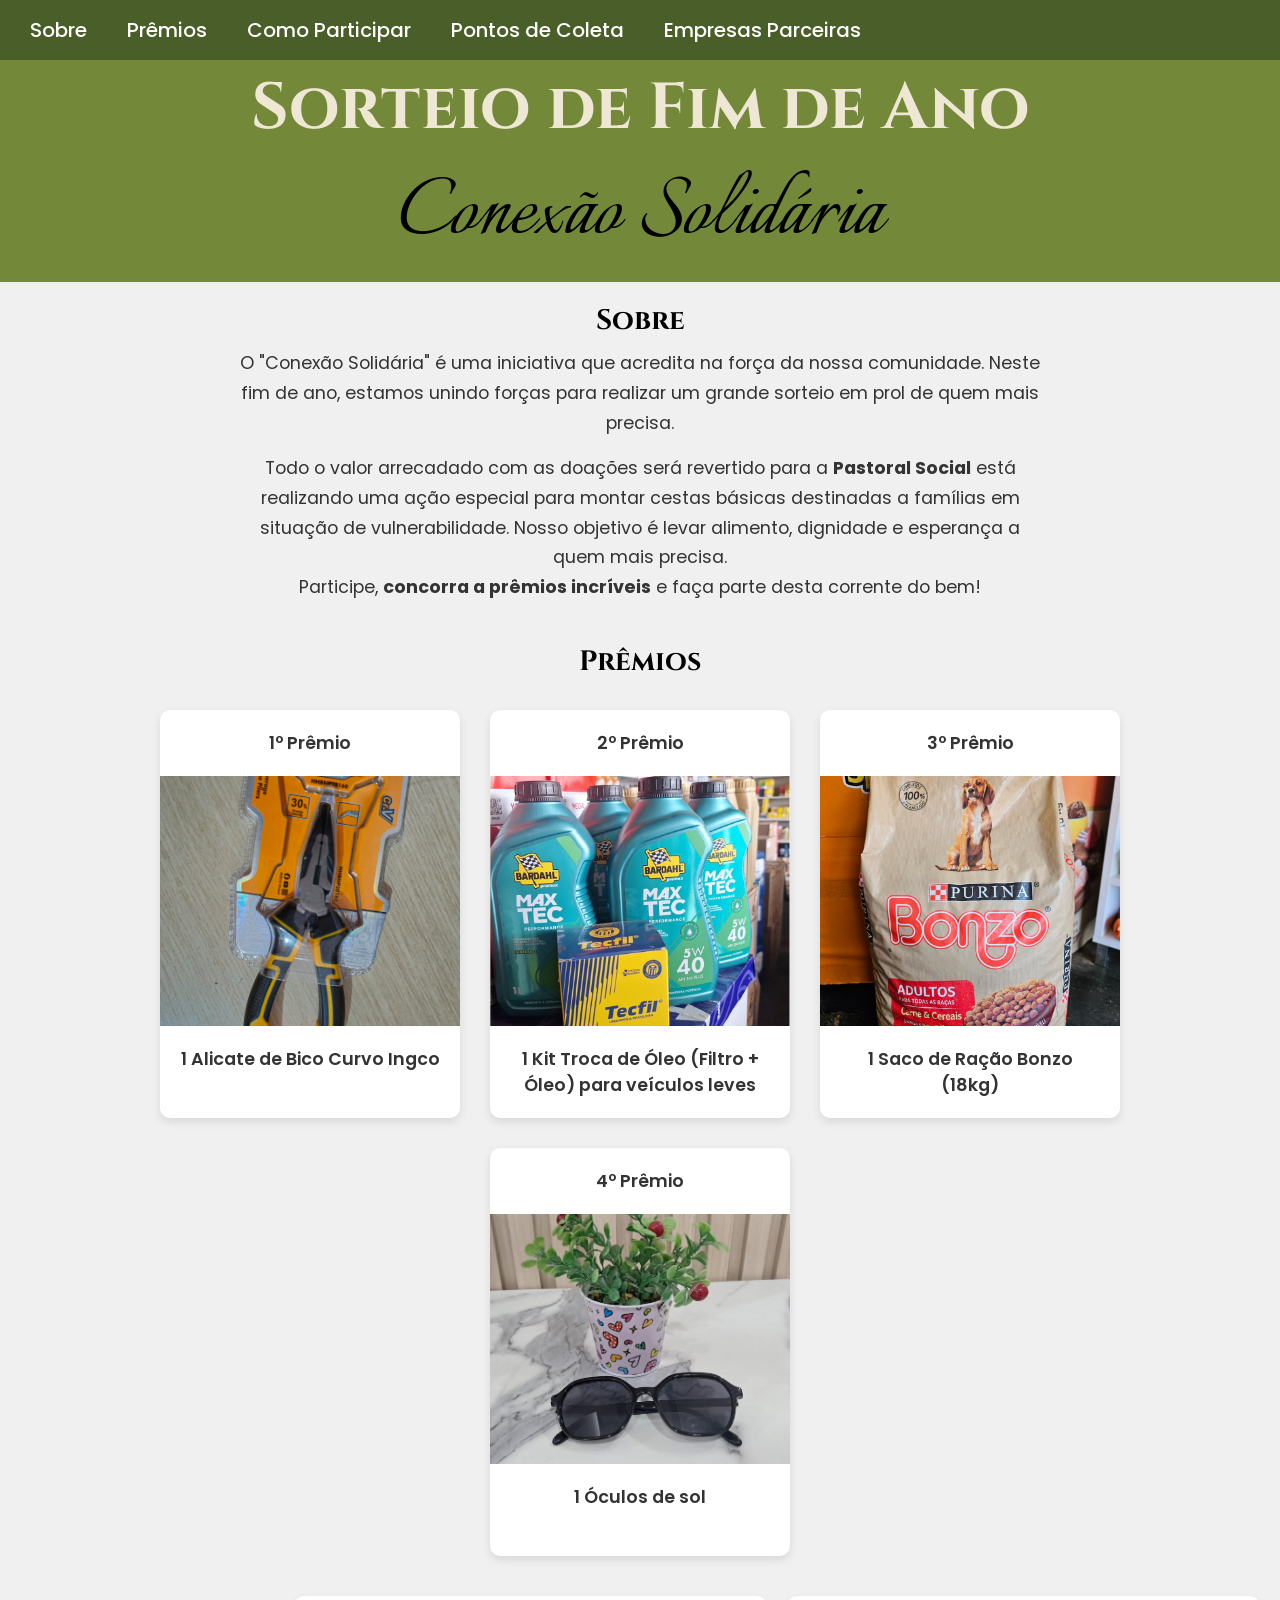
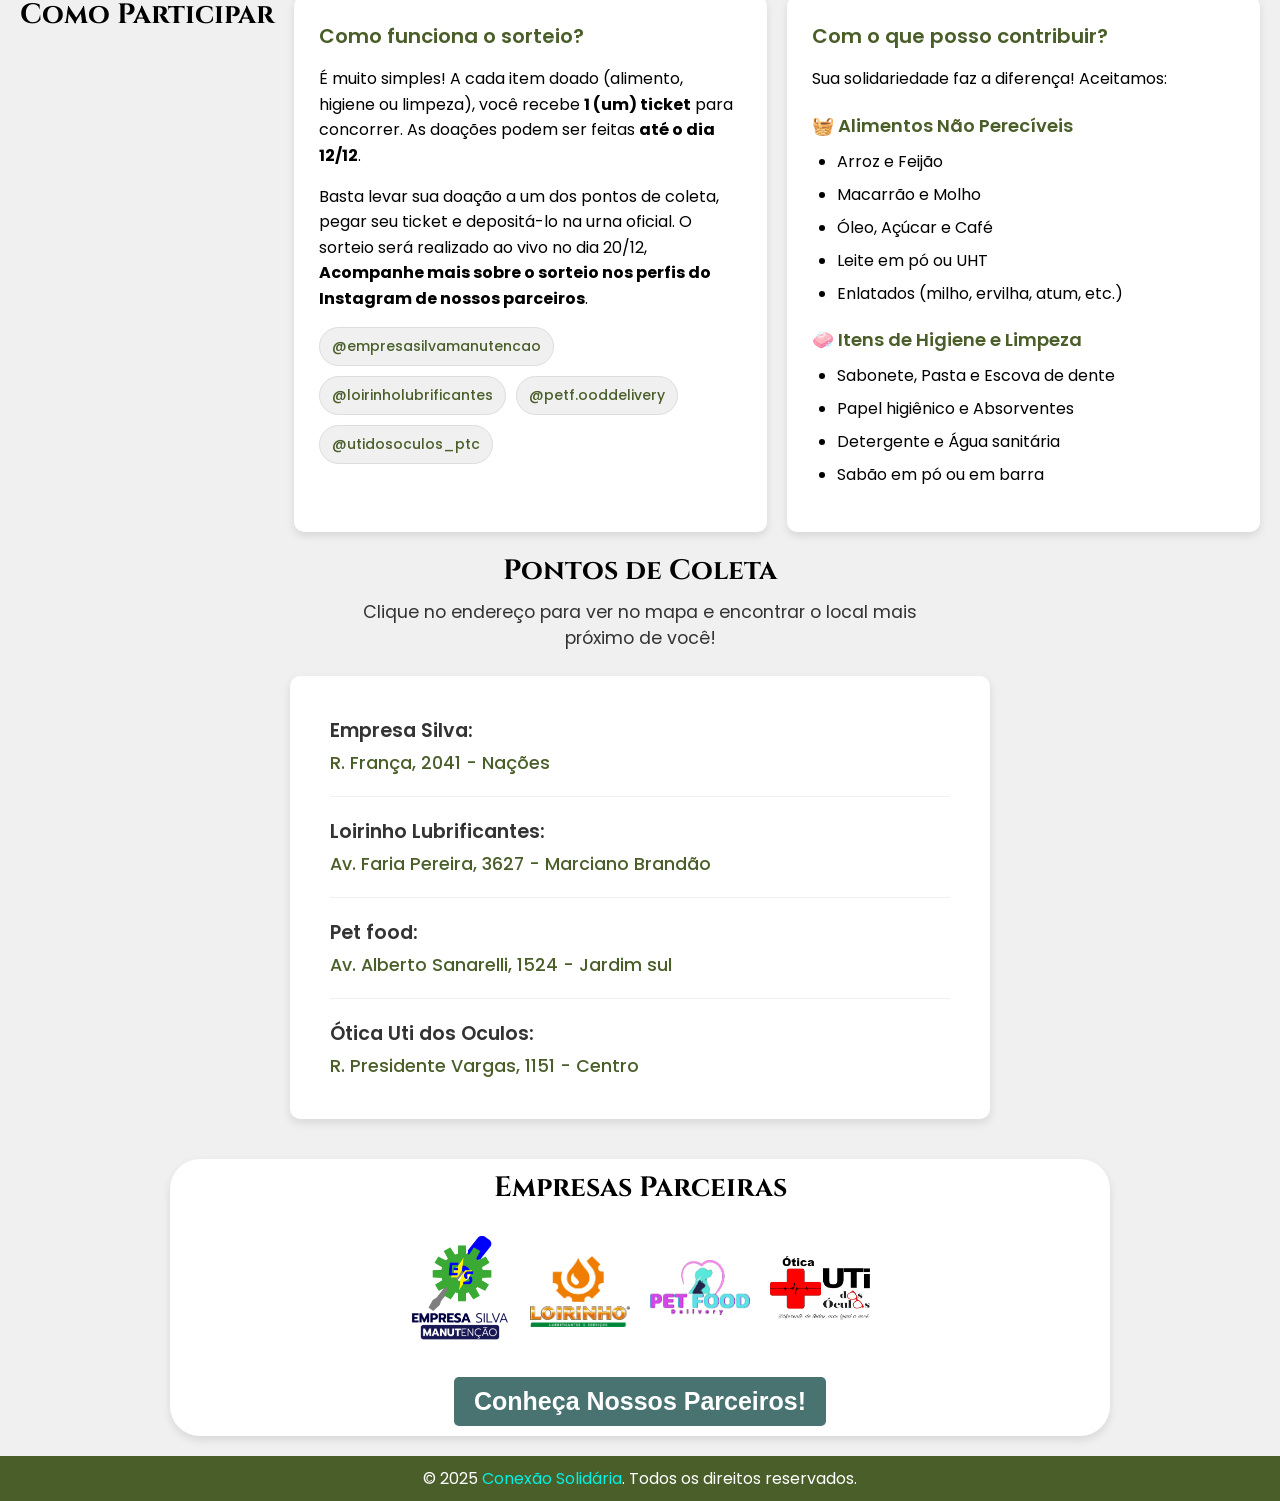
==== commit 6d070b38: "Revise index.html content and partner information Updated the content of the index.html file to refl" ====
--- a/index.html
+++ b/index.html
@@ -59,7 +59,7 @@
             </p>
             <p>
                 Todo o valor arrecadado com as doações será revertido para
-                a <strong>Pastoral Familiar</strong> está realizando uma ação especial para montar cestas básicas
+                a <strong>Pastoral Social</strong> está realizando uma ação especial para montar cestas básicas
                 destinadas a famílias em situação de vulnerabilidade.
                 Nosso objetivo é levar alimento, dignidade e esperança a quem mais precisa. <br>
                 Participe, <b>concorra a prêmios incríveis</b> e faça parte desta corrente do bem!
@@ -219,3 +219,4 @@
 </body>
 
 </html>
+
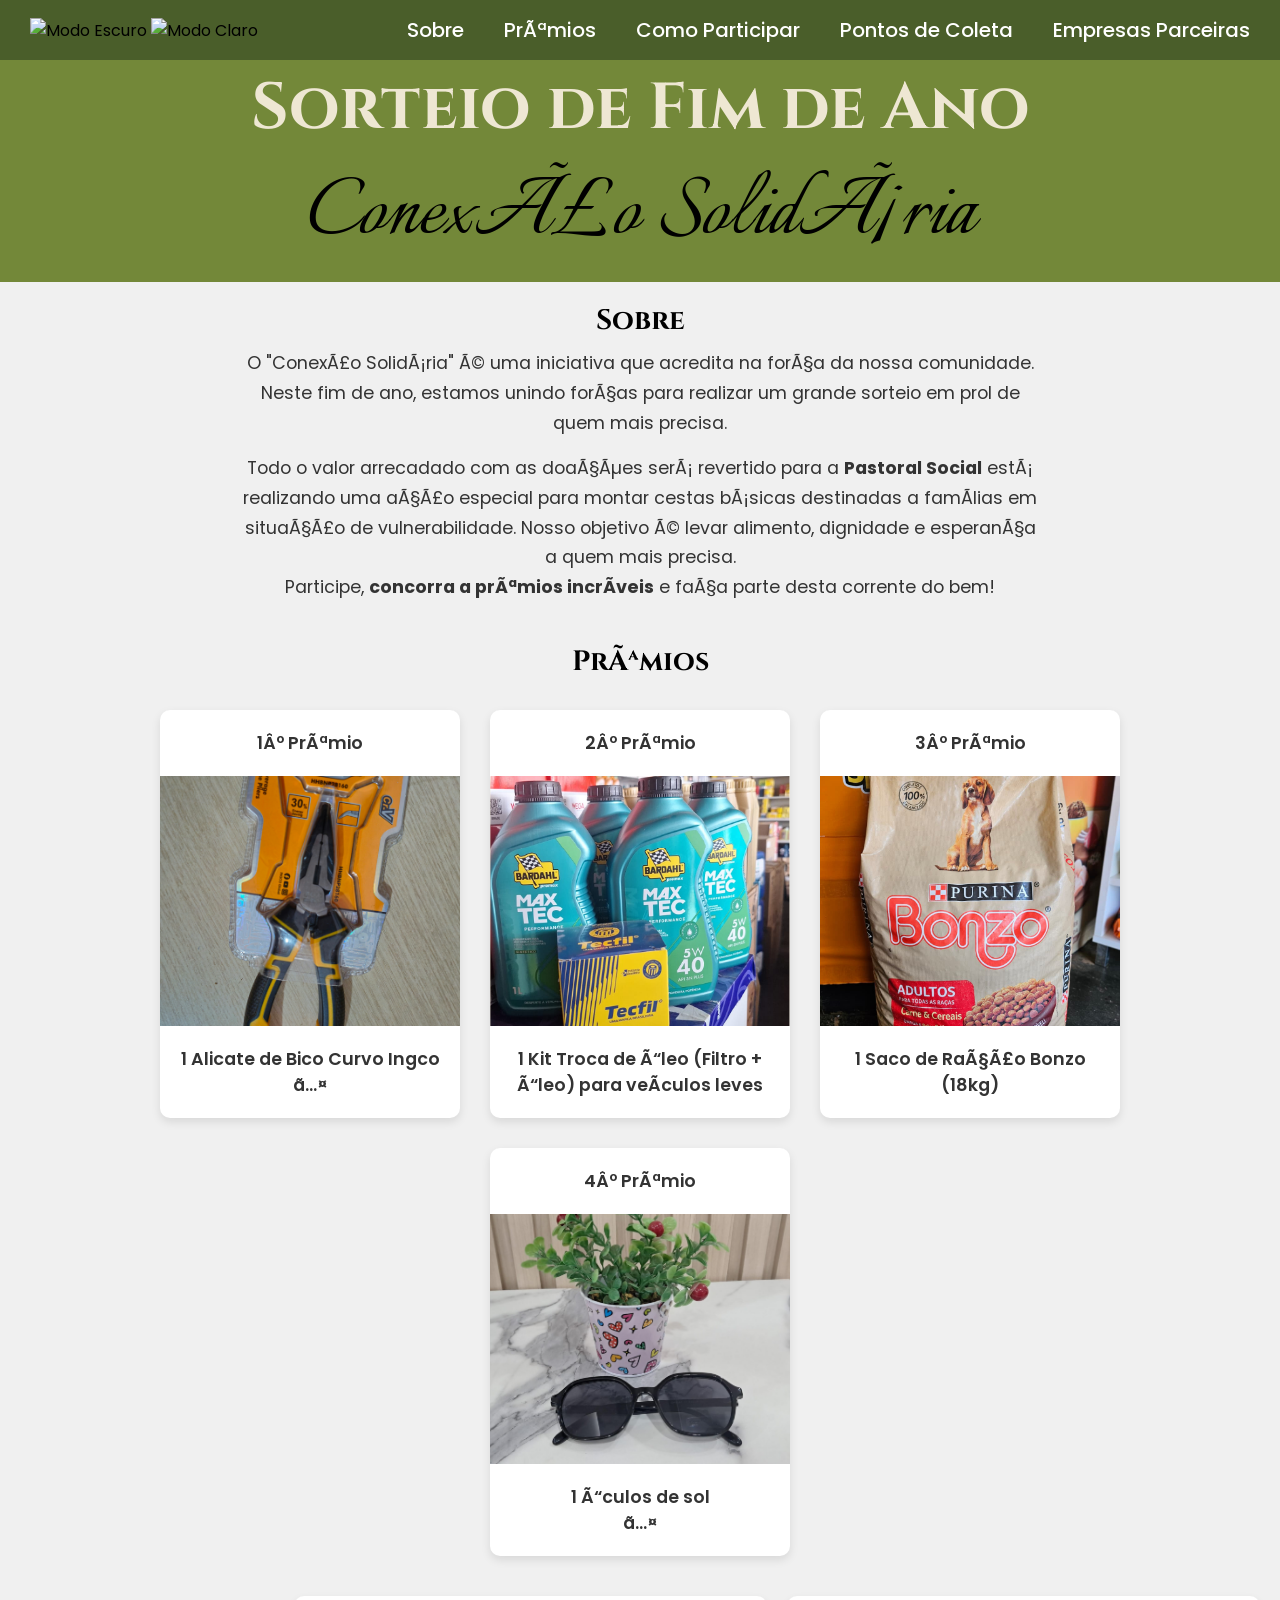
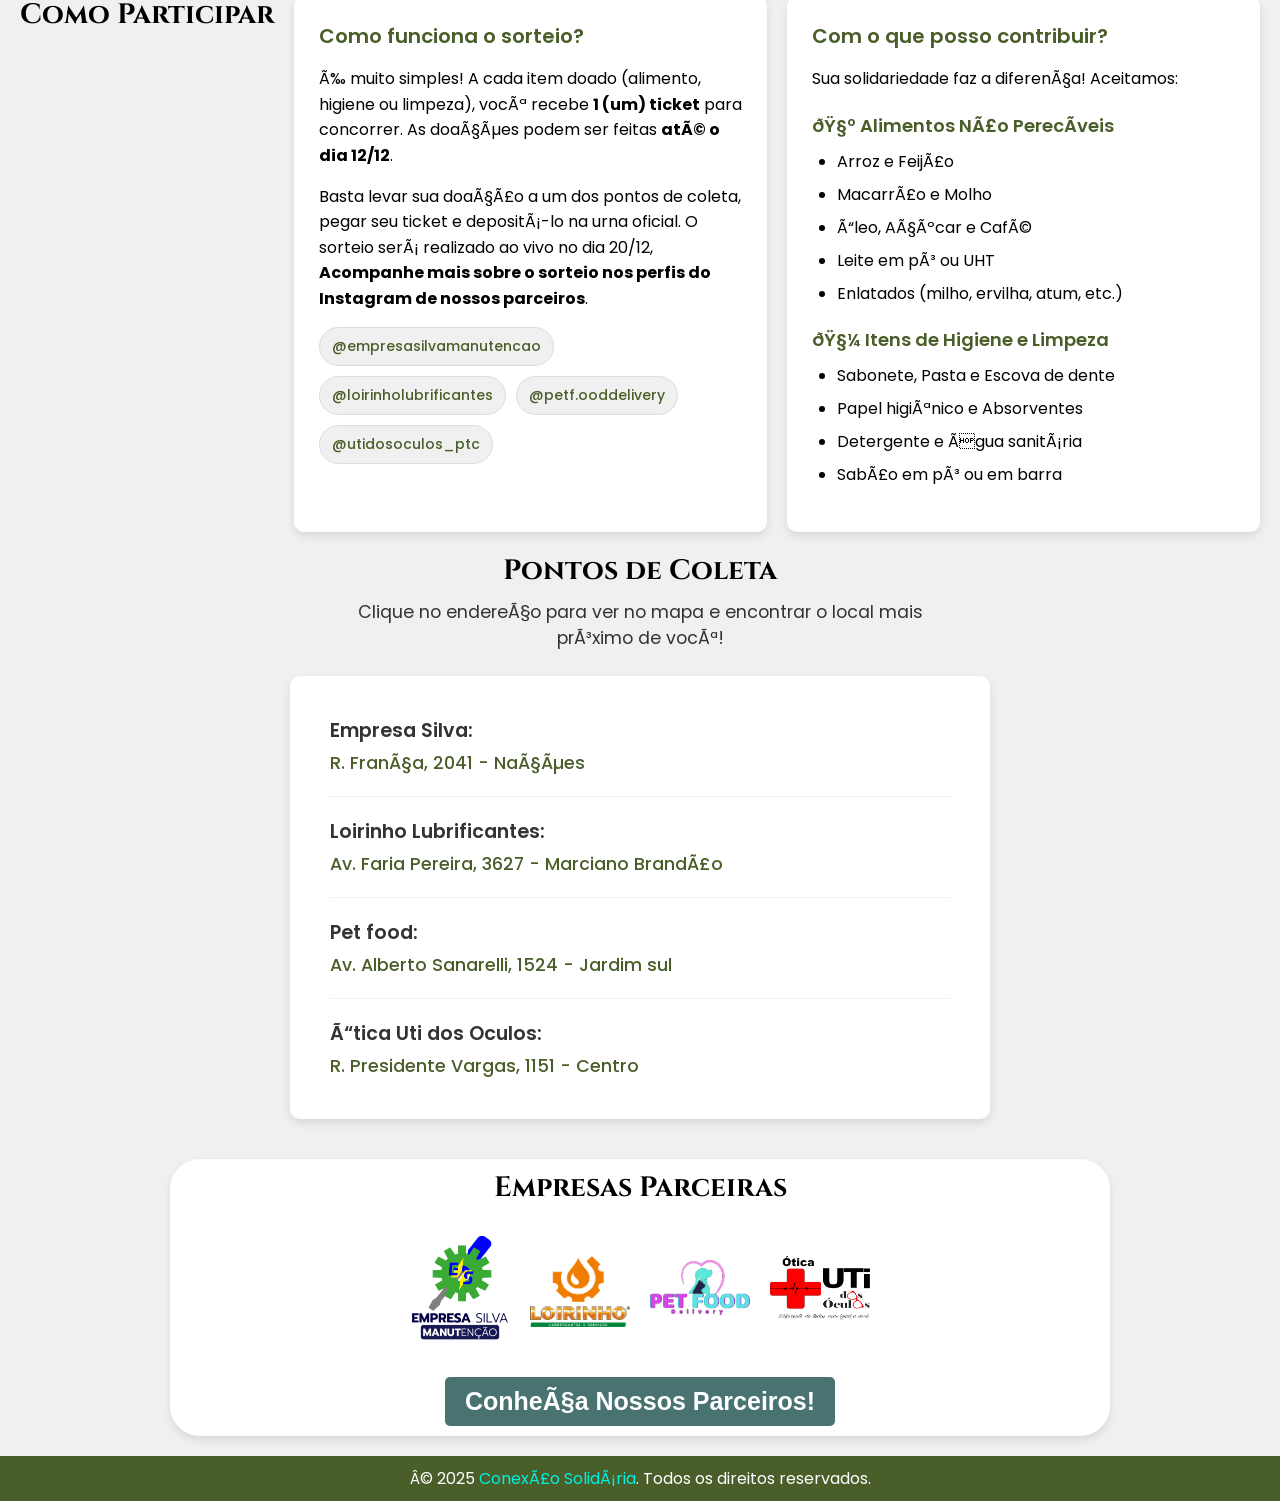
==== commit 156812fc: "Fix HTML structure and add dark/light mode icons" ====
--- a/index.html
+++ b/index.html
@@ -2,7 +2,7 @@
 <html lang="pt-br">
 
 <head>
-    <meta charset="UTF-8">
+    <meta charset="UTF-B">
     <meta name="viewport" content="width=device-width, initial-scale=1.0">
     <meta name="author" content="Enio Antonio S. Junior">
 
@@ -35,6 +35,11 @@
             <span class="hamburger-line"></span>
             <span class="hamburger-line"></span>
         </button>
+
+        <div class="toggle-icons">
+            <img src="src/img/modoEscuro.png" alt="Modo Escuro" id="darkModeIcon" class="mode-icon">
+            <img src="src/img/modoClaro.png" alt="Modo Claro" id="lightModeIcon" class="mode-icon">
+        </div>
 
         <div class="nav-links" id="nav-links">
             <a href="#sobre">Sobre</a>
@@ -197,26 +202,9 @@
     </footer>
 
     <a href="#topo" id="btnVoltarAoTopo">↑</a>
-    <script>
-        const btnVoltarAoTopo = document.getElementById("btnVoltarAoTopo");
-        window.addEventListener("scroll", function () {
-            let scrollPos = window.scrollY || document.documentElement.scrollTop;
-            if (scrollPos > 200) {
-                btnVoltarAoTopo.classList.add("mostrar");
-            } else {
-                btnVoltarAoTopo.classList.remove("mostrar");
-            }
-        });
-    </script>
-
-    <script>
-        const hamburgerButton = document.getElementById('hamburger-button');
-        const navLinks = document.getElementById('nav-links');
-        hamburgerButton.addEventListener('click', function () {
-            navLinks.classList.toggle('active');
-        });
-    </script>
+
+    <script src="src/js/main.js"></script>
+
 </body>
 
 </html>
-
